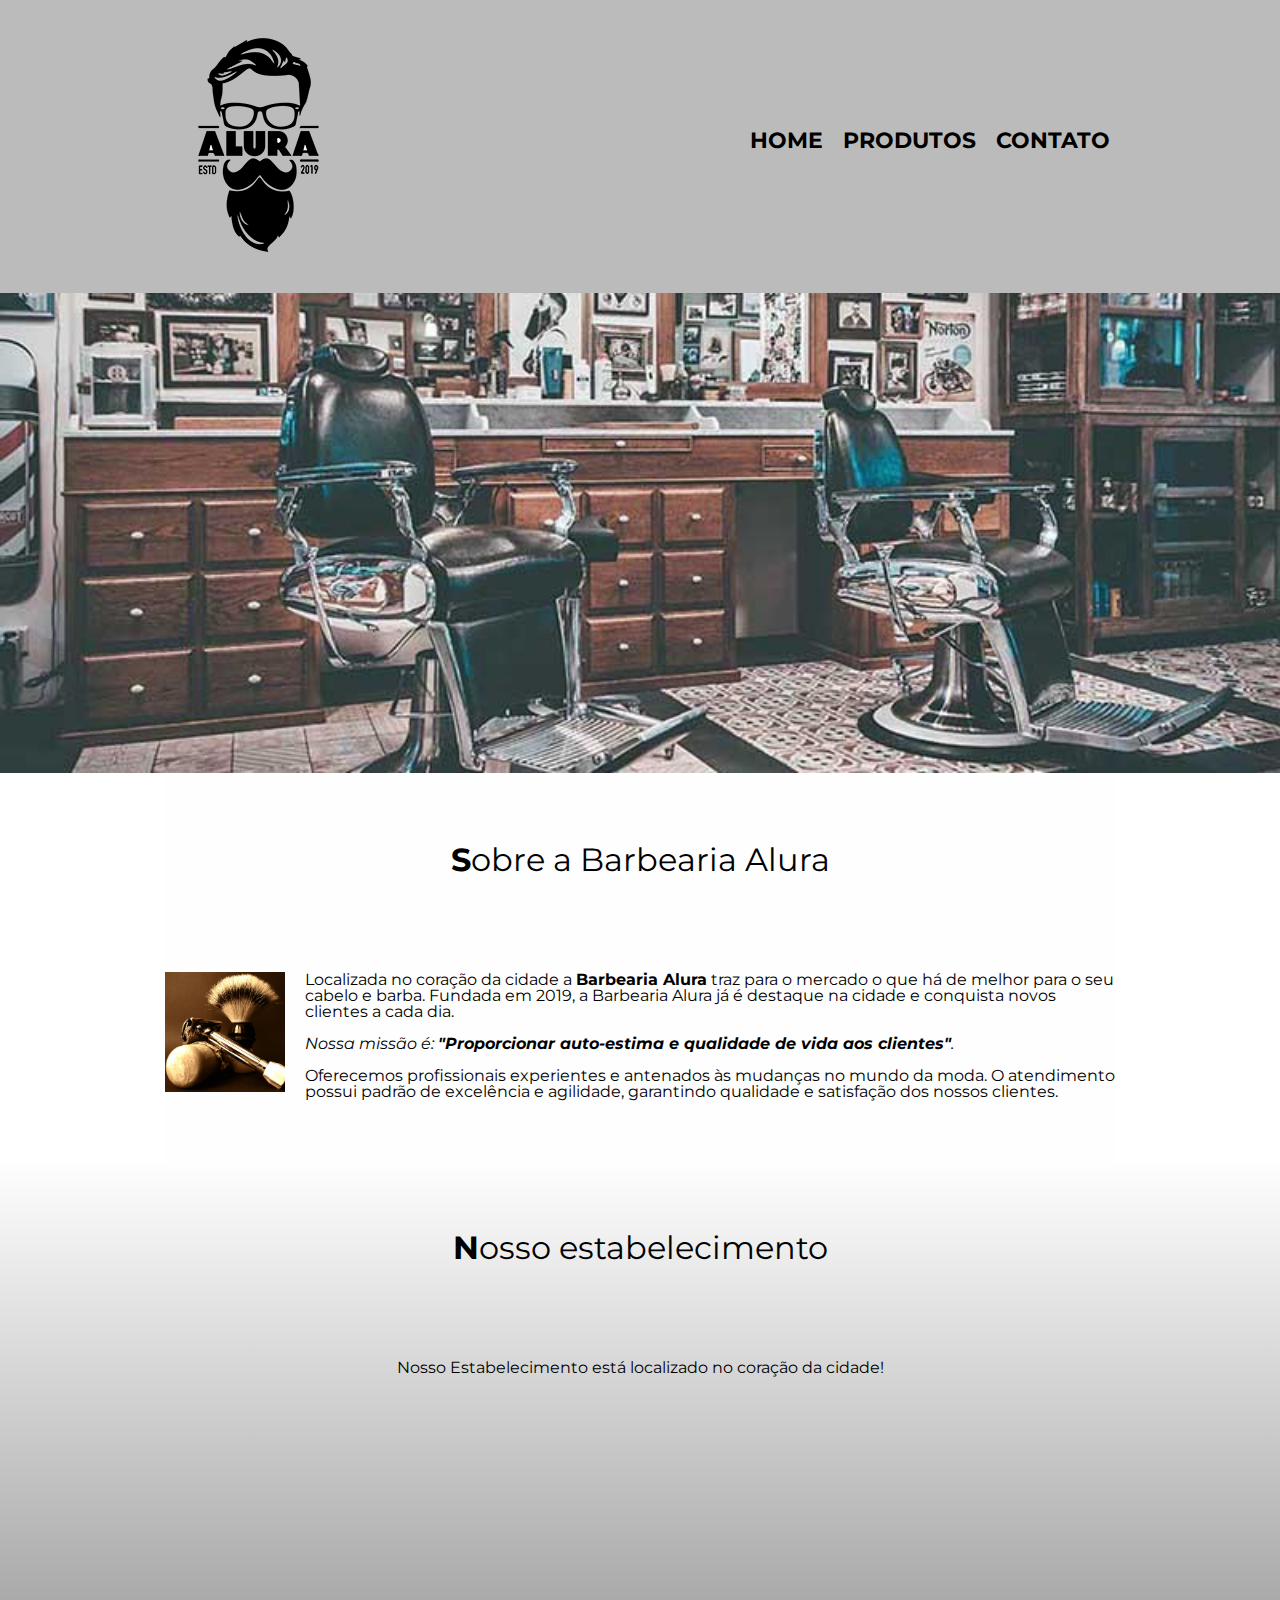
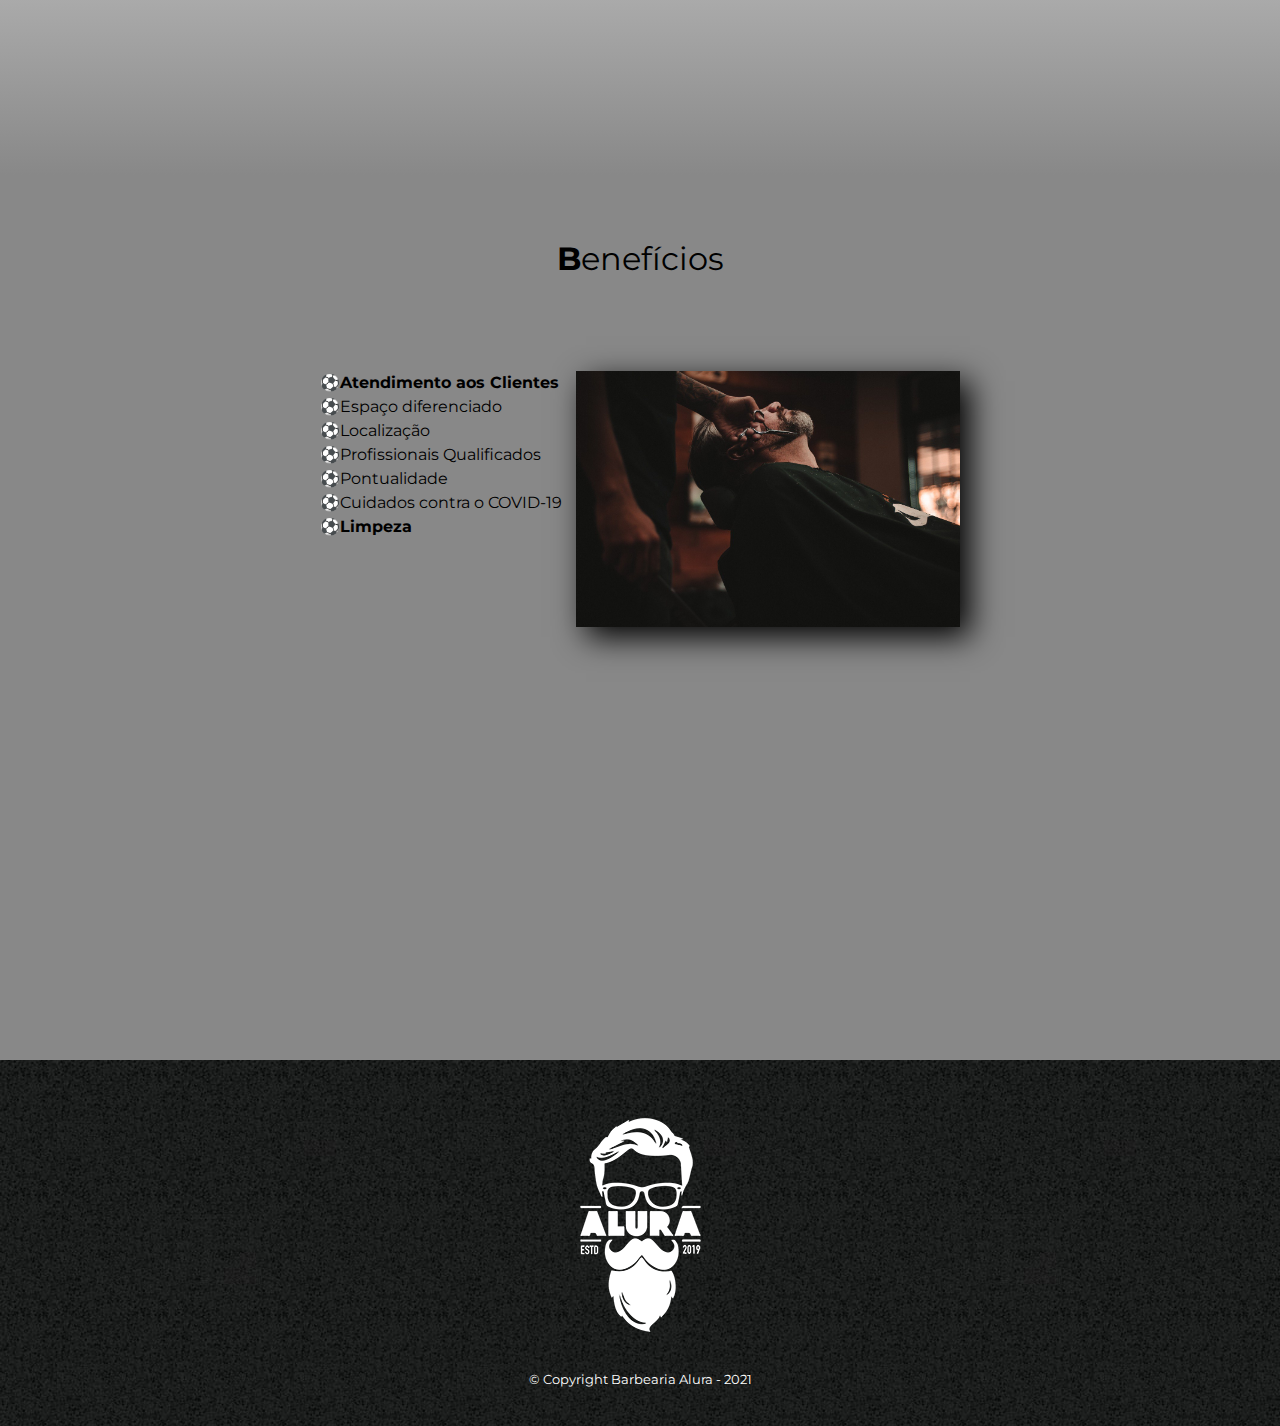
==== index.html @ 7a93e282 "Acrescentou-se em section beneficios um item 'educacao'" ====
<!DOCTYPE html>
<html lang="pt-br">
	<head>
		<link rel="stylesheet" href="reset.css">
		<meta charset="UTF-8">
		<meta name="viewport" content="width=device-width">
		<title>Barbearia Alura</title>
		<link rel="stylesheet" href="style.css">
		<link rel="preconnect" href="https://fonts.gstatic.com">
<link href="https://fonts.googleapis.com/css2?family=Montserrat:wght@200&display=swap" rel="stylesheet">
	</head>

	<body>
		
		<header>
			<div class="caixa">
				<h1><img src="logo.png"></h1>

				<nav>
					<ul>
						<li><a href="index.html">Home</a></li>
						<li><a href="produtos.html">Produtos</a></li>
						<li><a href="contato.html">Contato</a></li>
					</ul>
				</nav>
			</div>
		</header>
		<img class="banner" src="banner.jpg">
	<main>
			<section class="principal">
				<h2 class="titulo-principal">Sobre a Barbearia Alura</h2>
				<img class="utensilios" src="utensilios.jpg" alt="Utensilios de um Barbeiro.">
		 
				<p>Localizada no coração da cidade a <strong>Barbearia Alura</strong> traz para o mercado o que há de melhor para o seu cabelo e barba. Fundada em 2019, a Barbearia Alura já é destaque na cidade e conquista novos clientes a cada dia.</p>
				
				<p id="missao"><em>Nossa missão é: <strong>"Proporcionar auto-estima e qualidade de vida aos clientes"</strong>.</em></p>

				<p>Oferecemos profissionais experientes e antenados às mudanças no mundo da moda. O atendimento possui padrão de excelência e agilidade, garantindo qualidade e satisfação dos nossos clientes.</p>
			</section>

			<section class="mapa">
				<h3 class="titulo-principal">Nosso estabelecimento</h3>
				<p>Nosso Estabelecimento está localizado no coração da cidade!</p>
				<div class="mapa-conteudo">
					<iframe src="https://www.google.com/maps/embed?pb=!1m18!1m12!1m3!1d3838.8675439814474!2d-48.08841570116213!3d-15.81093675462924!2m3!1f0!2f0!3f0!3m2!1i1024!2i768!4f13.1!3m3!1m2!1s0x935bccc847aa7519%3A0x67a7cc1667279253!2s37%20-%20St.%20J%20Norte%20-%20Taguatinga%2C%20Bras%C3%ADlia%20-%20DF%2C%2072140-460!5e0!3m2!1spt-BR!2sbr!4v1617663995310!5m2!1spt-BR!2sbr" width="100%" height="300" style="border:0;" allowfullscreen="" loading="lazy"></iframe>
				</div>
			</section>
		<section class="beneficios">
			<h3 class="titulo-principal">Benefícios</h3>
			<div class="conteudo-beneficios">
				<ul class="lista-beneficios">
					<li class="itens">Atendimento aos Clientes</li>
					<li class="itens">Espaço diferenciado</li>
					<li class="itens">Localização</li>
					<li class="itens">Profissionais Qualificados</li>
					<li class="itens">Pontualidade</li>
					<li class="itens">Cuidados contra o COVID-19</li>
					<li class="itens">Limpeza</li>


				</ul><img src="beneficios.jpg" class="imagem-beneficios">
			</div>

			<div class="video">
				<iframe width="100%" height="315" src="https://www.youtube.com/embed/Vx99n8pTl4g" title="YouTube video player" frameborder="0" allow="accelerometer; autoplay; clipboard-write; encrypted-media; gyroscope; picture-in-picture" allowfullscreen></iframe>
			</div>
		</section>	

	</main>	
	</body>


		<footer>
			<img src="logo-branco.png">
			<p class="copyright">&copy; Copyright Barbearia Alura - 2021</p>
		</footer>
	</body>
</html>
</html>
---- style.css ----
header {
	background: #BBBBBB;
	padding: 20px 0;
}

.caixa {
	position: relative;
	width: 940px;
	margin: 0 auto;
}

nav {
	position: absolute;
	top: 110px;
	right: 0;
	font-weight: bold;
}

nav li {
	display: inline;
	margin: 0 0 0 15px;
	font-weight: bold;
}

nav a {
	text-transform: uppercase;
	color: #000000;
	font-weight: bold;
	font-size: 22px;
	text-decoration: none;
}

nav a:hover {
	color: #C78C19;
	text-decoration: underline;
}

.produtos {
	width: 940px;
	margin: 0 auto;
	padding: 50px 0;
}

.produtos li {
	display: inline-block;
	text-align: center;
	width: 30%;
	vertical-align: top;
	margin: 0 1.5%;
	padding: 30px 20px;
	box-sizing: border-box;
	border: 2px solid #000000;
	border-radius: 10px;
}

.produtos li:hover {
	border-color: #C78C19;
}

.produtos li:active {
	border-color: #088C19;	
}

.produtos li:hover h2 {
	font-size: 34px;
}

.produtos h2 {
	font-size: 30px;
	font-weight: bold;
}

.produto-descricao {
	font-size: 18px;
}

.produto-preco {
	font-size: 22px;
	font-weight: bold;
	margin-top: 10px;
}
body{
	font-family: 'Montserrat', sans-serif;
}

footer {
	text-align: center;
	background: url("bg.jpg");
	padding: 40px 0;
}

.copyright {
	color: #FFFFFF;
	font-size: 13px;
	margin: 20px 0 0;
}

/* Página de contato */
.contato {
	width: 940px;
	margin: 40px auto;
}
.nome{
	padding: 5px;
}
.email{
	padding: 5px;
}
.telefone{
	padding: 5px;
}
.mensagem{
	padding: 5px;
}

.contato label, .input-group legend {
	display: block;
	margin: 0 0 5px;
	font-size: 20px;
}

.campo-padrao, textarea {
	display: block;
	margin: 0 0 30px;
	padding: 10px 20px;
	width: 50%;
	border: 1px solid #aaa;
}

.input-group {
	margin: 0 0 20px;
}

.newsletter {
	margin: 0 0 20px;
}

.botao {
	margin: 20px 0 0;
	width: 30%;
	padding: 10px 20px;
	font-size: 24px;
	display: inline-block;
	background: orange;
	color: white;
	border: none;
	border-radius: 5px;
	transition: 1s;
}

.botao:hover {
	cursor: pointer;
	transform: scale(1.2);	
}

.funcionamento {
	width: 940px;
	margin: 0 auto 40px;
}

table {
	margin: 10px 0 0;
}

th  {
	background: #777777;
	color: #FFFFFF;
}


td, th {
	border: 1px solid #000000;
	padding: 5px 20px;
}
main{
	
}
form{
	margin: 40px 0;
}
.mensagem{
	padding: 20px;
}
form label, form legend {
	display: block;
	font-size: 20px;
	margin: 0 0 10px;
}
.checkbox{
	padding: 20px;
}
.imput-padrao{
	display: block;
	margin: 0 0 20px;
	padding: 10px 25px;
	width: 50%;
}
.cont{
	padding: 10px;
}
.envia{
	width: 40%;
	padding: 15px 0px;
	background: orange;
	color: white;
	font-weight: bold;
	font-size: 18px;
	border: none;
	border-radius: 5px;
	transition: 1.5s all;

}
.envia:hover{
	background: darkred;
	transform: scale(1.2);
	transform: rotate();
}
table{
	margin: 20px 0 40px;
}
thead{
	background: #000000;
	color: white;
	font-weight:bold;
}
td, th{
	border: 1px solid #000000;
	padding: 8px 15px;
}
/* css da página inicial */
.banner{
	width: 100%;
}
.titulo-principal{
	text-align: center;
	font-size: 2em;
	margin: 20px 0 3em;
	clear: left;
}
.principal{
	padding: 3em 0;
	background: #FEFEFE;
	width: 950px;
	margin: 0 auto;
}
.titulo-principal:first-letter{
	font-weight: bold;

}

.principal p{
	margin: 0 0 1em;

}
.utensilios{
	width: 120px;
	float: left;
	margin: 0 20px 20px 0;
}
.beneficios{
	padding: 3em;
	background: #888888;
	/*box-shadow: inset 0 0 30px #FFFFFF;*/
}
.conteudo-beneficios{
	width: 640px;
	margin: auto;
}
.lista-beneficios{
	width: 40%;
	display: inline-block;
	vertical-align: top;
}
.itens{
	line-height: 1.5;
}
.itens:before{
	content: "⚽"
}
.itens:first-child{
	font-weight: bold;
}
/* se quiser usar o meio, usar nft*/
.itens:last-child{
	font-weight: bold;
}
.imagem-beneficios{
	width: 60%;
	opacity: 1;
	transition: 400ms;
	box-shadow: 10px 10px 30px 0 #000000;
}
.imagem-beneficios:hover{
	opacity: 0.7;
	
}
.mapa{
	padding: 3em 0;
	background: linear-gradient(#FEFEFE, #888888);
	
}
.mapa-conteudo{
	width: 950px;
	margin: 0 auto;
}
.mapa p{
	margin: 0 0 3em;
	text-align: center;
}
.video{
	width: 560px;
	margin: 2em auto;

}
.principal strong{
	font-weight: bold;
}
.principal em{
	font-style: italic;
}
@media screen and (max-width: 480px){
	.caixa, .principal,.conteudo-beneficios, .mapa-conteudo, .video{
		width: auto;
	}
	h1{
		text-align: center;
	}
	nav{
		position: static;
	}
	.lista-beneficios, .imagem-beneficios{
		width: 100%;
	}

}
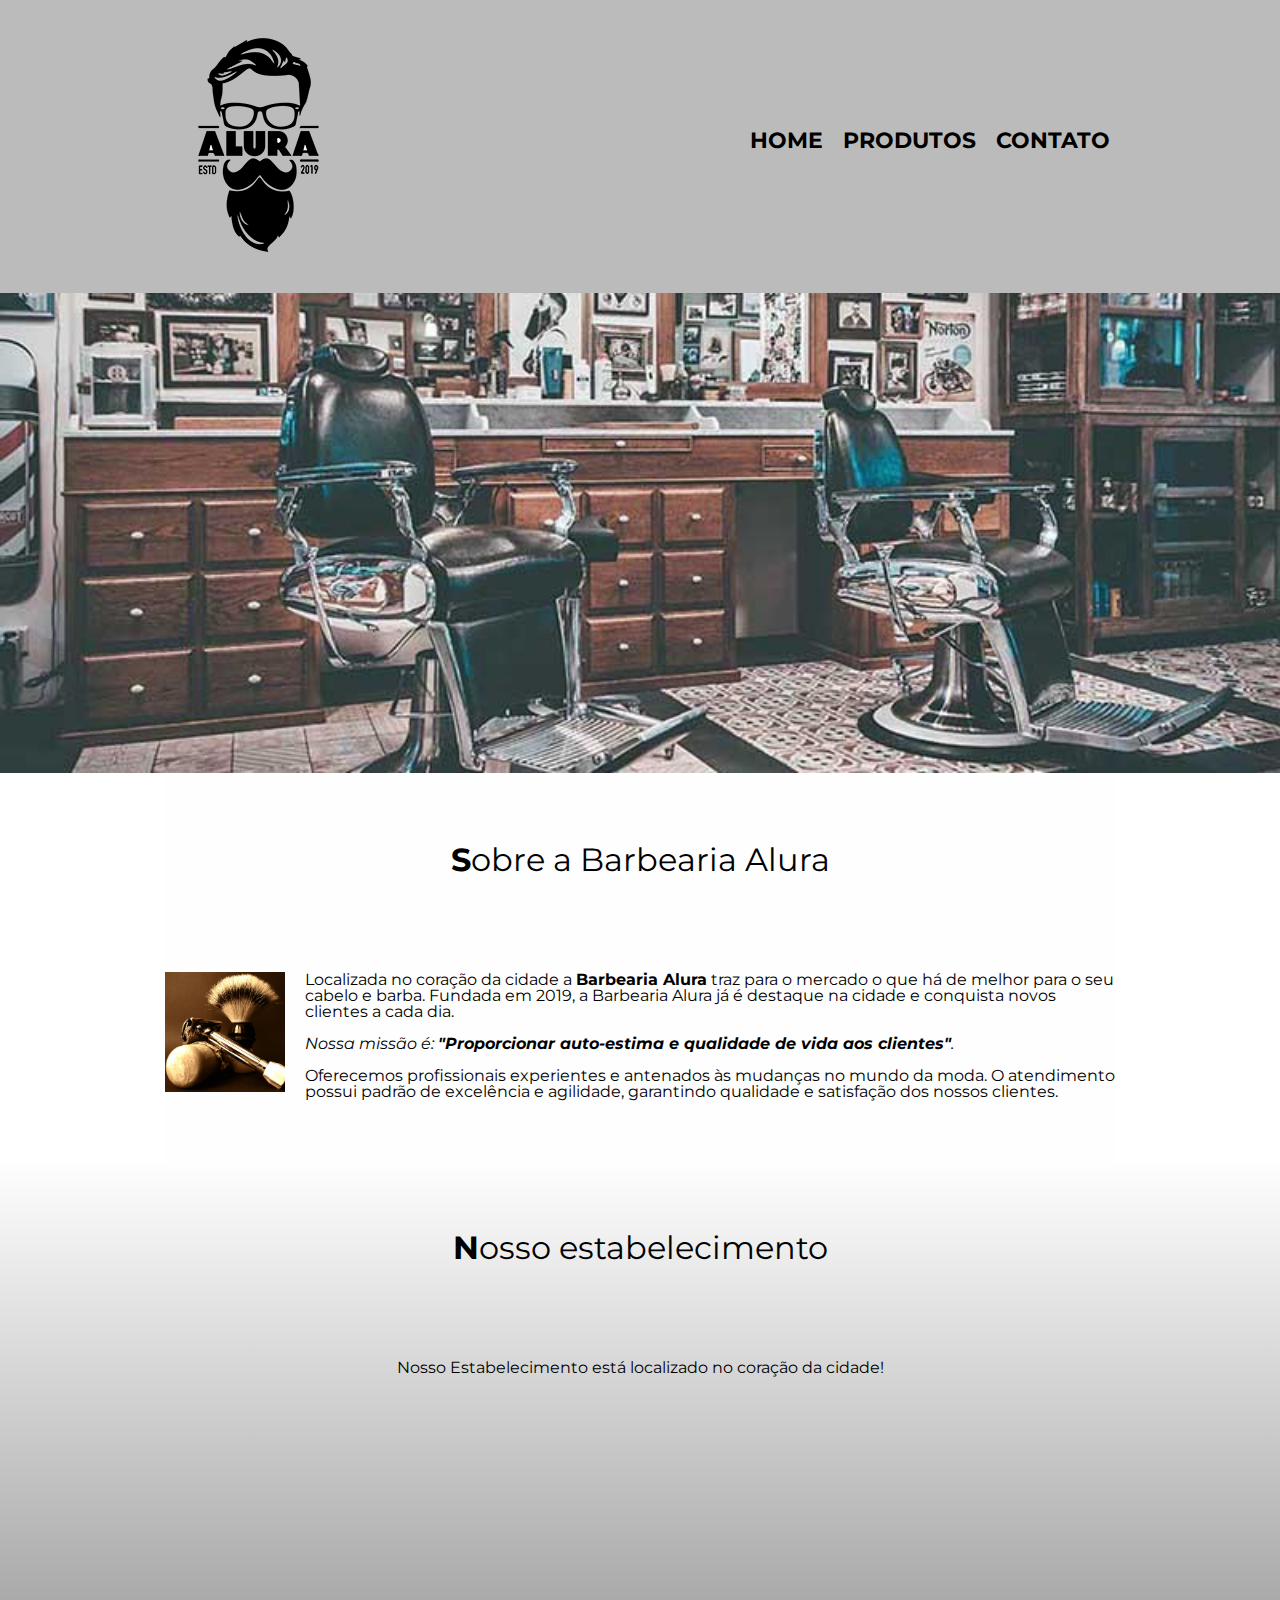
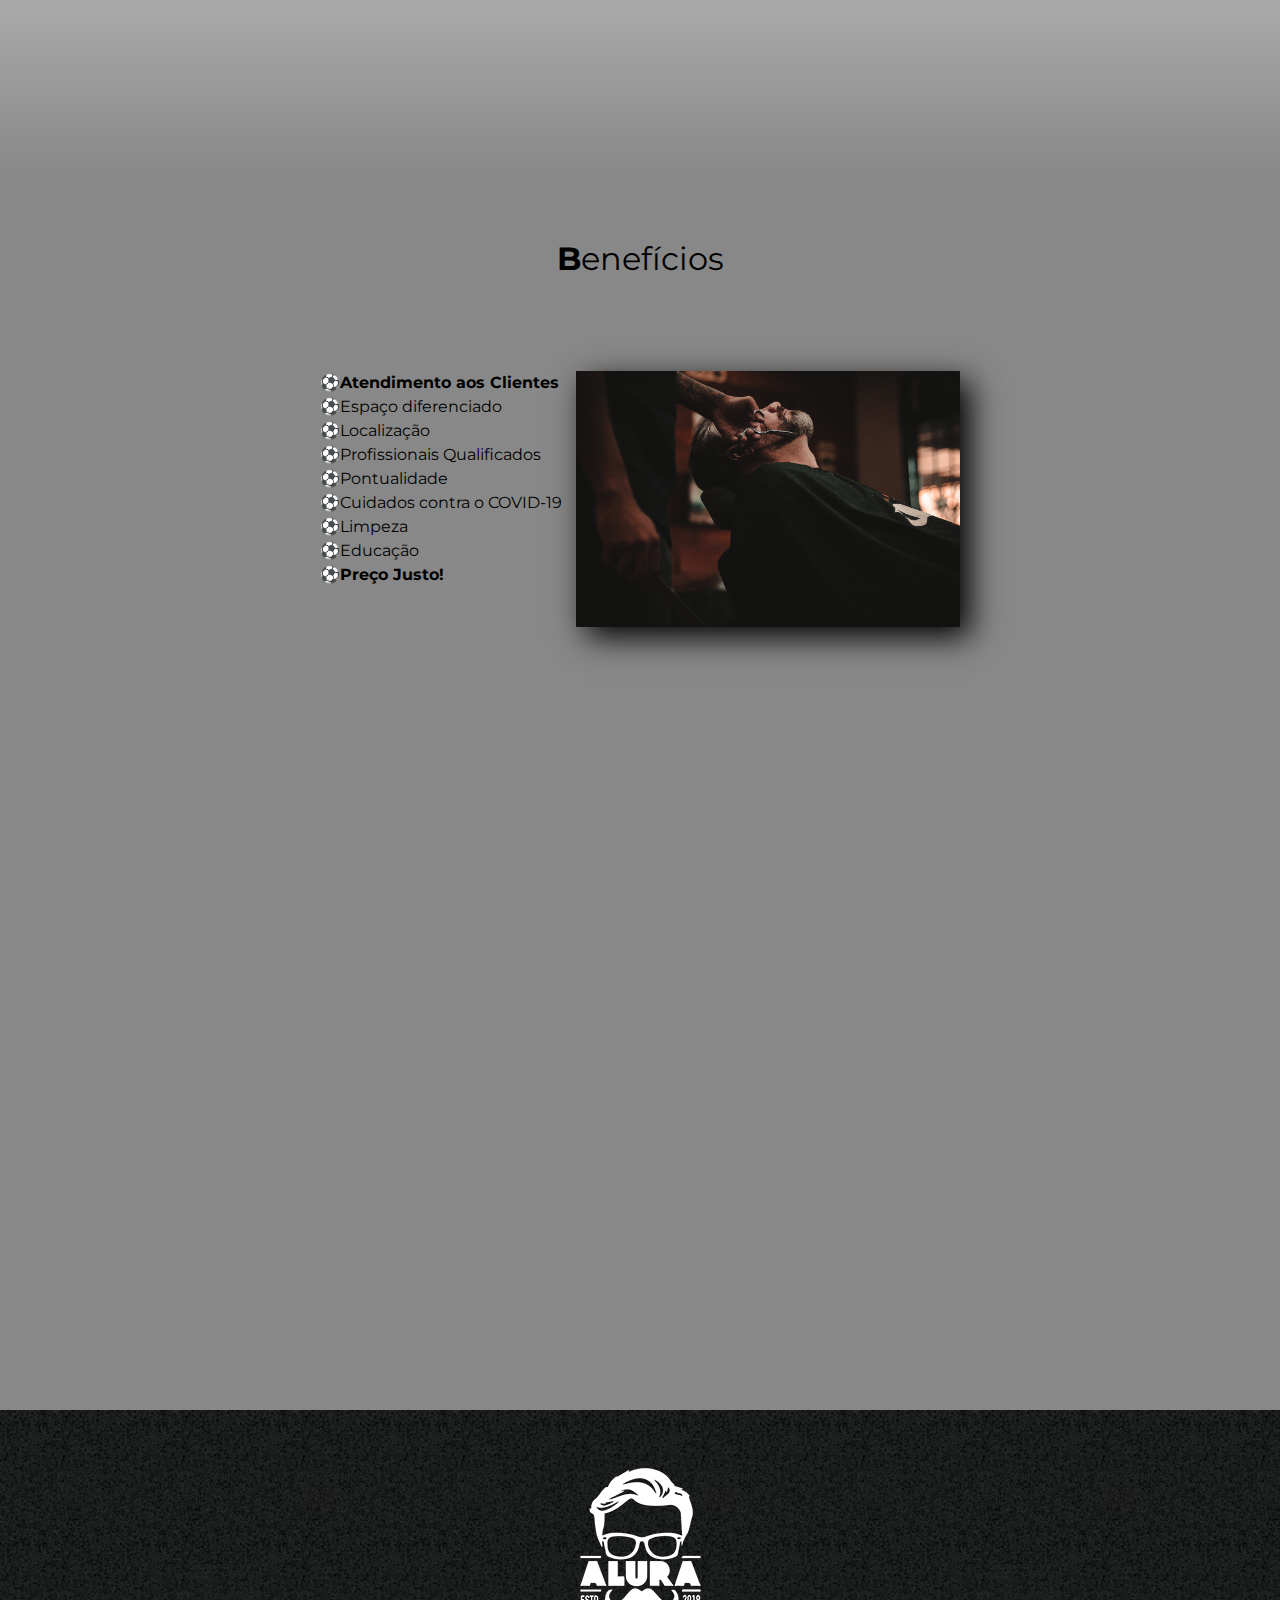
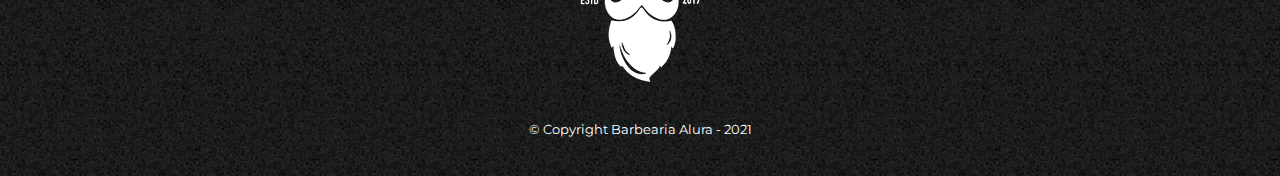
==== commit a878d6d5: "alterando titulo da pagina" ====
--- a/index.html
+++ b/index.html
@@ -11,7 +11,7 @@
 	</head>
 
 	<body>
-		
+
 		<header>
 			<div class="caixa">
 				<h1><img src="logo.png"></h1>
@@ -30,9 +30,9 @@
 			<section class="principal">
 				<h2 class="titulo-principal">Sobre a Barbearia Alura</h2>
 				<img class="utensilios" src="utensilios.jpg" alt="Utensilios de um Barbeiro.">
-		 
+
 				<p>Localizada no coração da cidade a <strong>Barbearia Alura</strong> traz para o mercado o que há de melhor para o seu cabelo e barba. Fundada em 2019, a Barbearia Alura já é destaque na cidade e conquista novos clientes a cada dia.</p>
-				
+
 				<p id="missao"><em>Nossa missão é: <strong>"Proporcionar auto-estima e qualidade de vida aos clientes"</strong>.</em></p>
 
 				<p>Oferecemos profissionais experientes e antenados às mudanças no mundo da moda. O atendimento possui padrão de excelência e agilidade, garantindo qualidade e satisfação dos nossos clientes.</p>
@@ -56,6 +56,10 @@
 					<li class="itens">Pontualidade</li>
 					<li class="itens">Cuidados contra o COVID-19</li>
 					<li class="itens">Limpeza</li>
+					<li class="itens">Educação</li>
+					<li class="itens">Preço Justo!</li>
+
+
 
 
 				</ul><img src="beneficios.jpg" class="imagem-beneficios">
@@ -64,9 +68,14 @@
 			<div class="video">
 				<iframe width="100%" height="315" src="https://www.youtube.com/embed/Vx99n8pTl4g" title="YouTube video player" frameborder="0" allow="accelerometer; autoplay; clipboard-write; encrypted-media; gyroscope; picture-in-picture" allowfullscreen></iframe>
 			</div>
-		</section>	
+			<div class="video">
 
-	</main>	
+				<iframe width="560" height="315" src="https://www.youtube.com/embed/SYSj3KPiVfg" title="YouTube video player" frameborder="0" allow="accelerometer; autoplay; clipboard-write; encrypted-media; gyroscope; picture-in-picture" allowfullscreen></iframe>
+
+			</div>
+		</section>
+
+	</main>
 	</body>
 
 
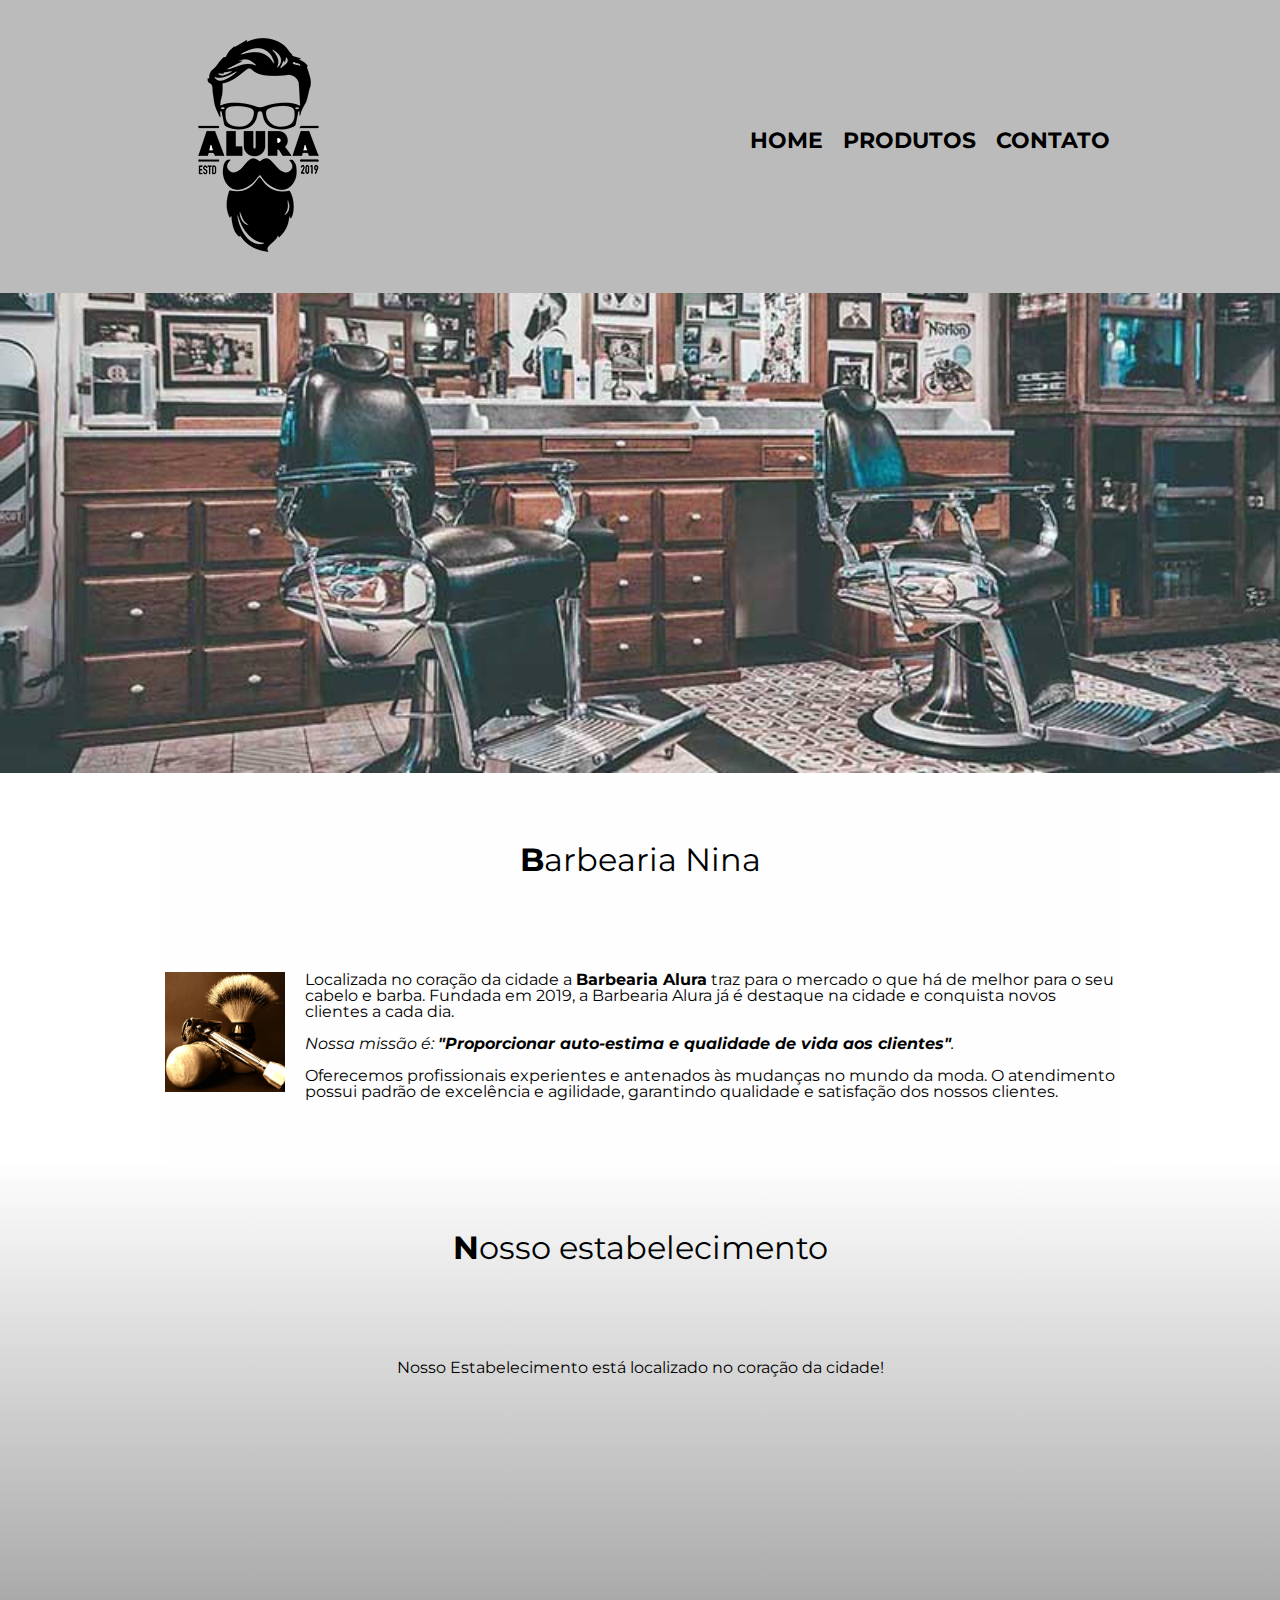
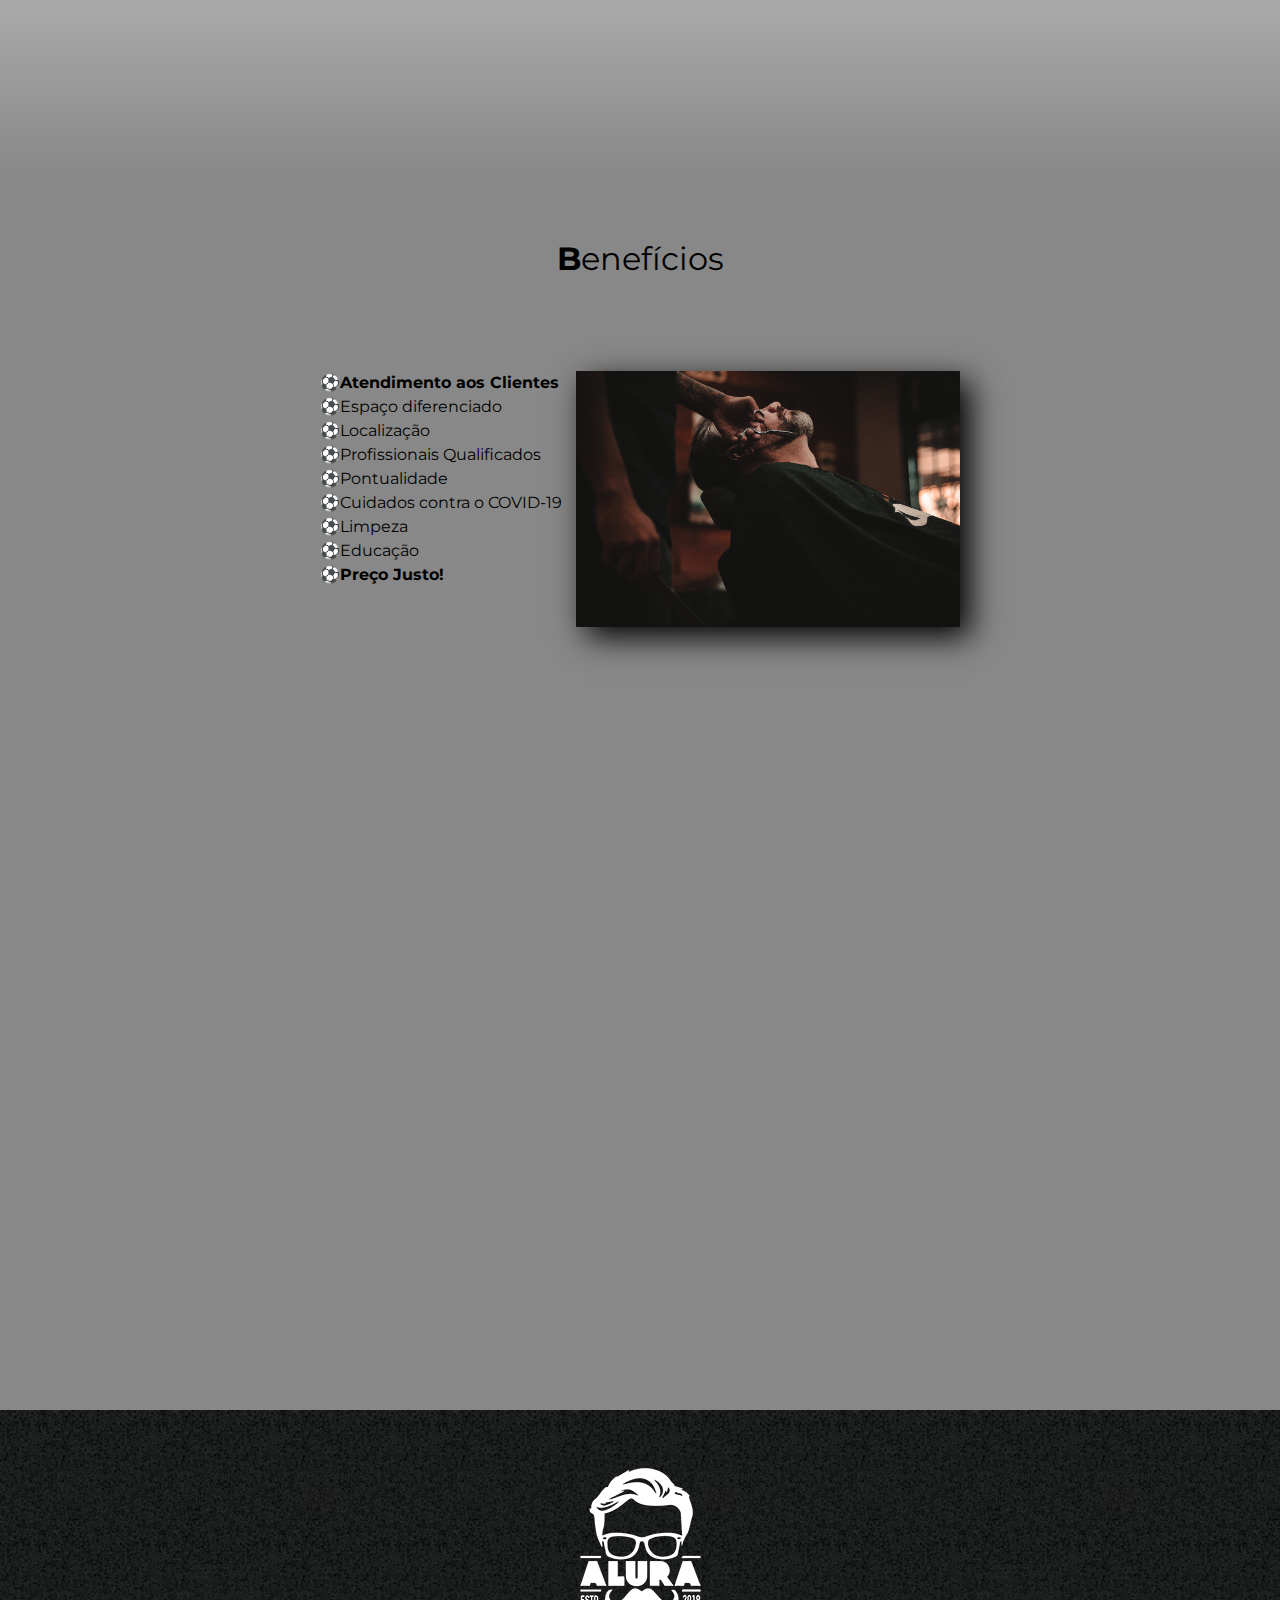
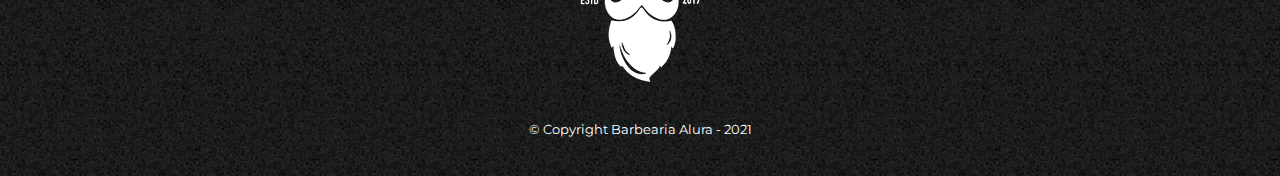
==== commit a5924047: "alterei o ano de 2019 para 2018" ====
--- a/index.html
+++ b/index.html
@@ -21,6 +21,8 @@
 						<li><a href="index.html">Home</a></li>
 						<li><a href="produtos.html">Produtos</a></li>
 						<li><a href="contato.html">Contato</a></li>
+
+
 					</ul>
 				</nav>
 			</div>
@@ -28,7 +30,7 @@
 		<img class="banner" src="banner.jpg">
 	<main>
 			<section class="principal">
-				<h2 class="titulo-principal">Sobre a Barbearia Alura</h2>
+				<h2 class="titulo-principal">Barbearia Nina</h2>
 				<img class="utensilios" src="utensilios.jpg" alt="Utensilios de um Barbeiro.">
 
 				<p>Localizada no coração da cidade a <strong>Barbearia Alura</strong> traz para o mercado o que há de melhor para o seu cabelo e barba. Fundada em 2019, a Barbearia Alura já é destaque na cidade e conquista novos clientes a cada dia.</p>
--- a/style.css
+++ b/style.css
@@ -58,7 +58,7 @@
 }
 
 .produtos li:active {
-	border-color: #088C19;	
+	border-color: #088C19;
 }
 
 .produtos li:hover h2 {
@@ -150,7 +150,7 @@
 
 .botao:hover {
 	cursor: pointer;
-	transform: scale(1.2);	
+	transform: scale(1.2);
 }
 
 .funcionamento {
@@ -173,7 +173,7 @@
 	padding: 5px 20px;
 }
 main{
-	
+
 }
 form{
 	margin: 40px 0;
@@ -292,12 +292,12 @@
 }
 .imagem-beneficios:hover{
 	opacity: 0.7;
-	
+
 }
 .mapa{
 	padding: 3em 0;
 	background: linear-gradient(#FEFEFE, #888888);
-	
+
 }
 .mapa-conteudo{
 	width: 950px;
@@ -332,4 +332,4 @@
 		width: 100%;
 	}
 
-}+}
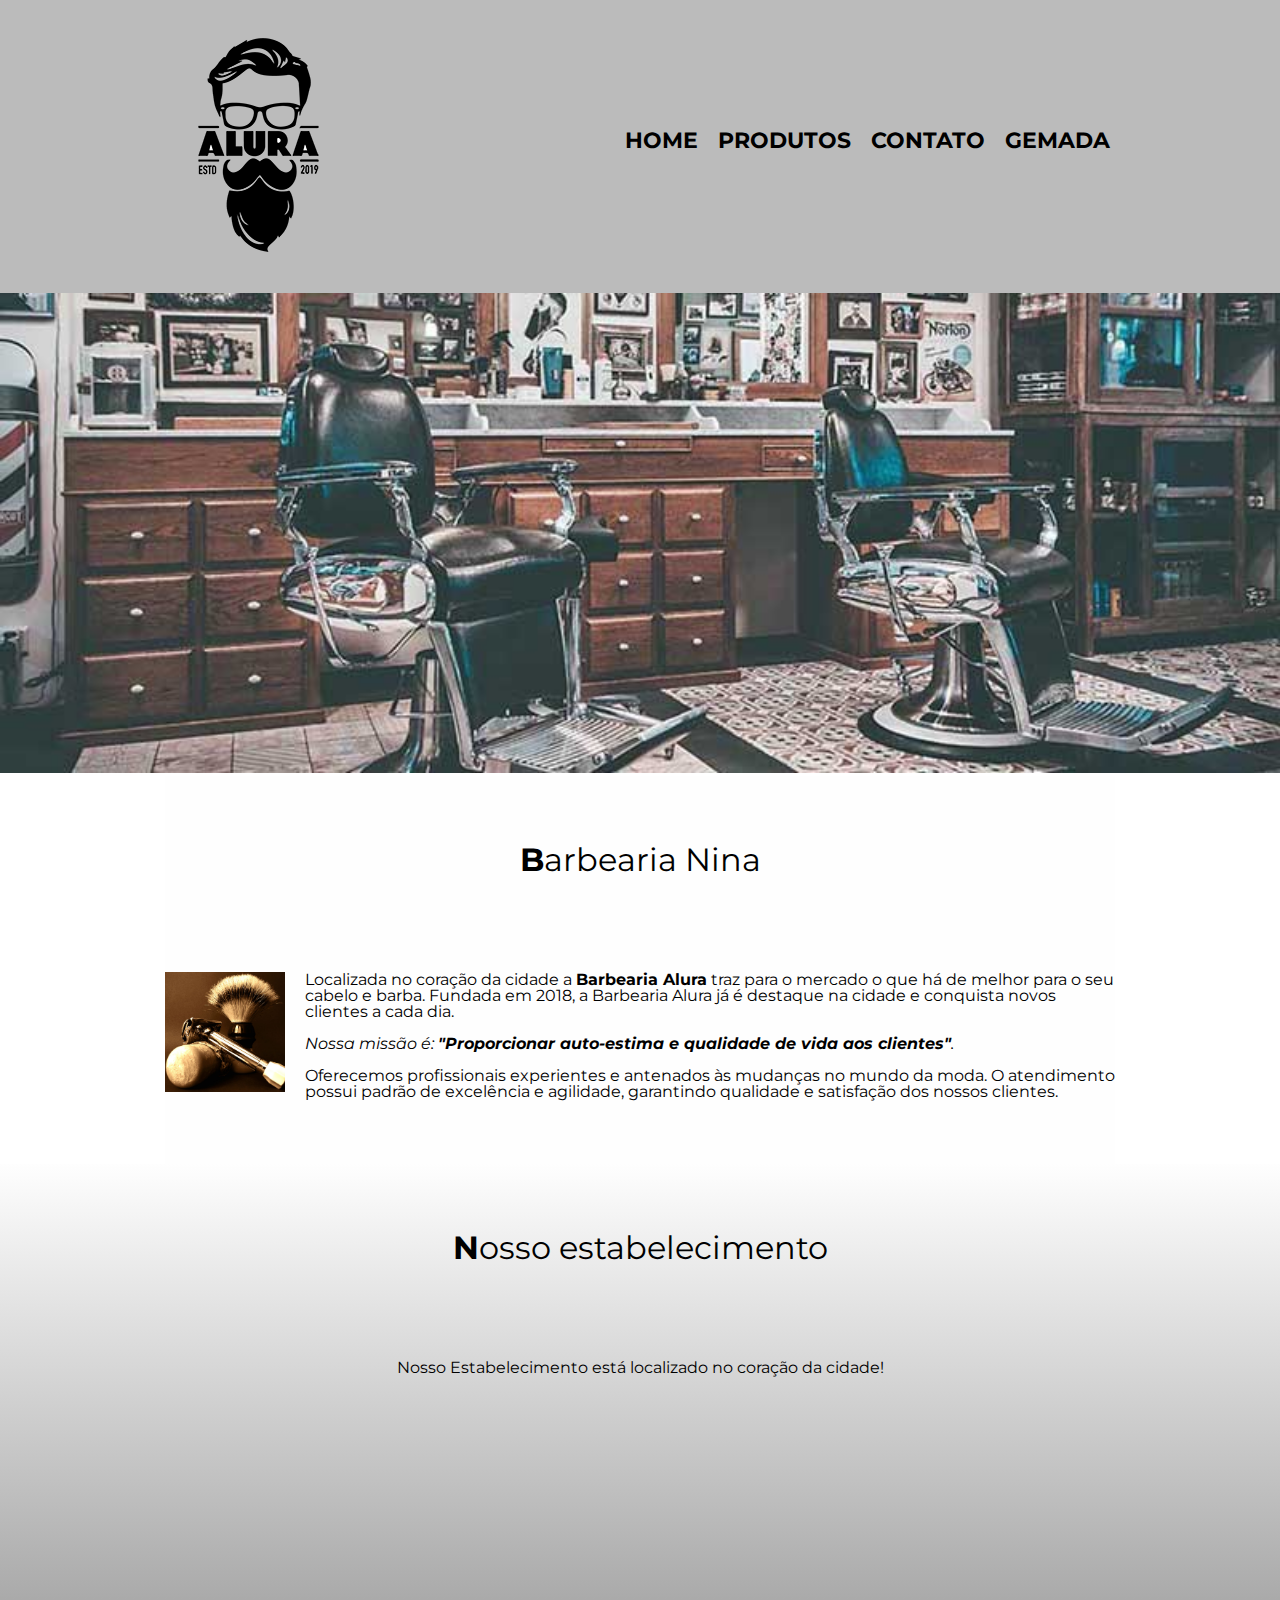
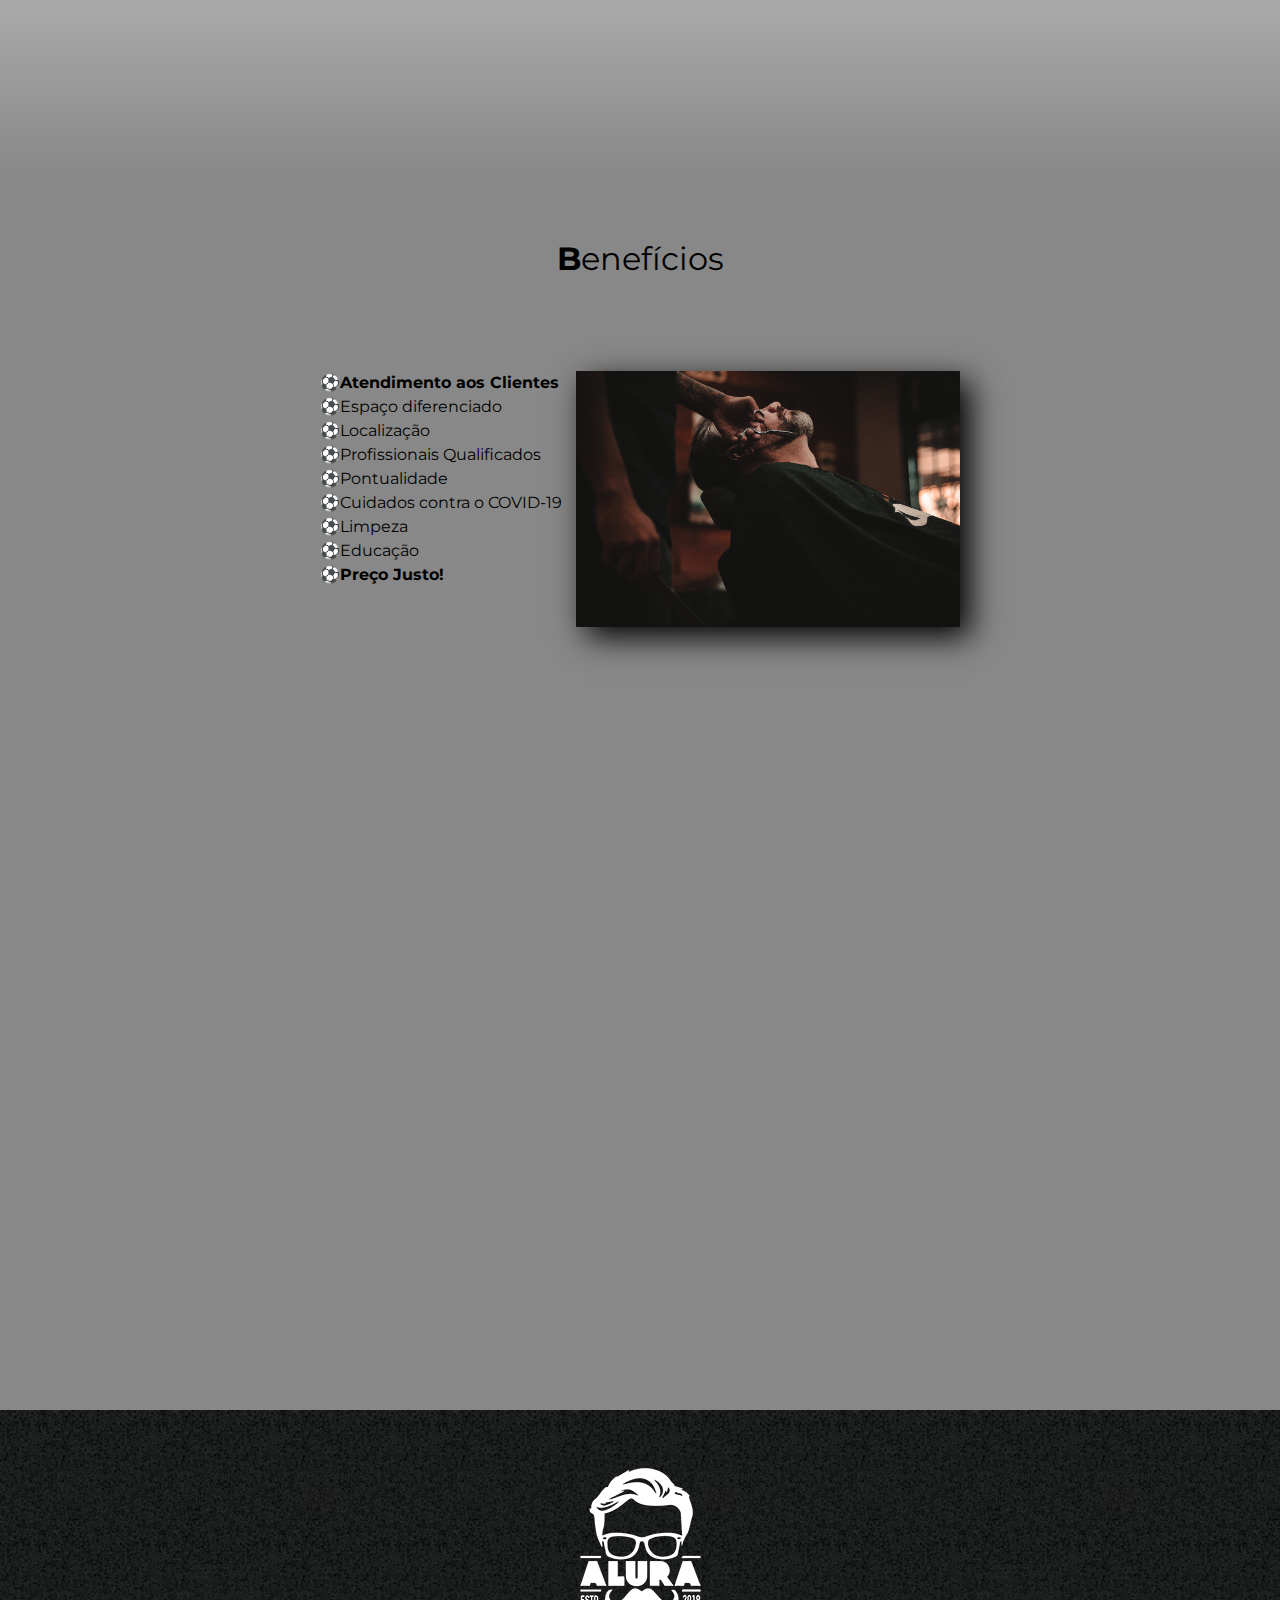
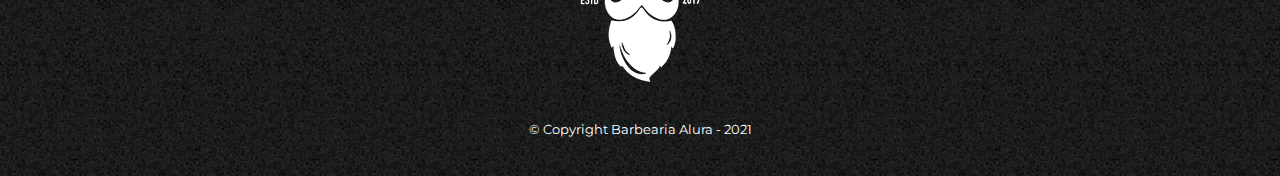
==== commit 477d12c1: "acrescentada gemada a lista" ====
--- a/index.html
+++ b/index.html
@@ -21,6 +21,7 @@
 						<li><a href="index.html">Home</a></li>
 						<li><a href="produtos.html">Produtos</a></li>
 						<li><a href="contato.html">Contato</a></li>
+						<li><a href="Gemada.html">Gemada</a></li>
 
 
 					</ul>
@@ -33,7 +34,7 @@
 				<h2 class="titulo-principal">Barbearia Nina</h2>
 				<img class="utensilios" src="utensilios.jpg" alt="Utensilios de um Barbeiro.">
 
-				<p>Localizada no coração da cidade a <strong>Barbearia Alura</strong> traz para o mercado o que há de melhor para o seu cabelo e barba. Fundada em 2019, a Barbearia Alura já é destaque na cidade e conquista novos clientes a cada dia.</p>
+				<p>Localizada no coração da cidade a <strong>Barbearia Alura</strong> traz para o mercado o que há de melhor para o seu cabelo e barba. Fundada em 2018, a Barbearia Alura já é destaque na cidade e conquista novos clientes a cada dia.</p>
 
 				<p id="missao"><em>Nossa missão é: <strong>"Proporcionar auto-estima e qualidade de vida aos clientes"</strong>.</em></p>
 
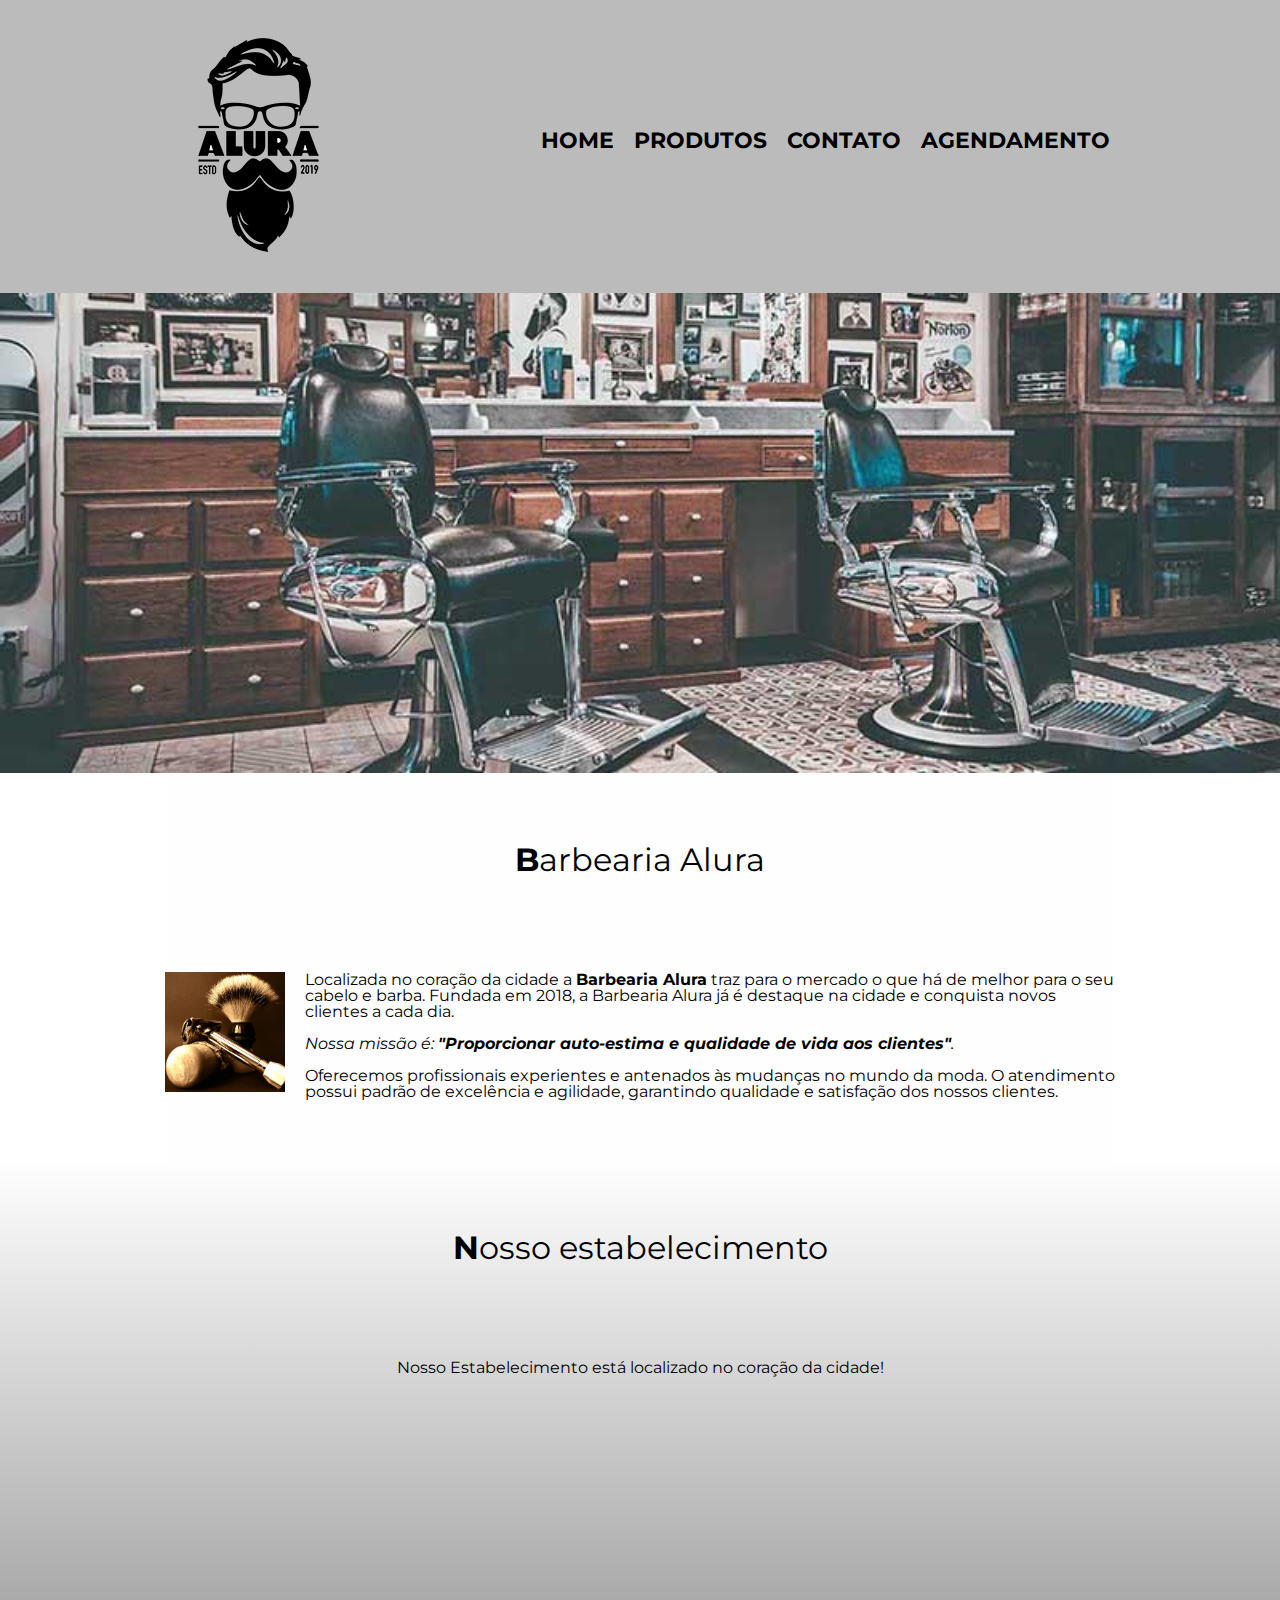
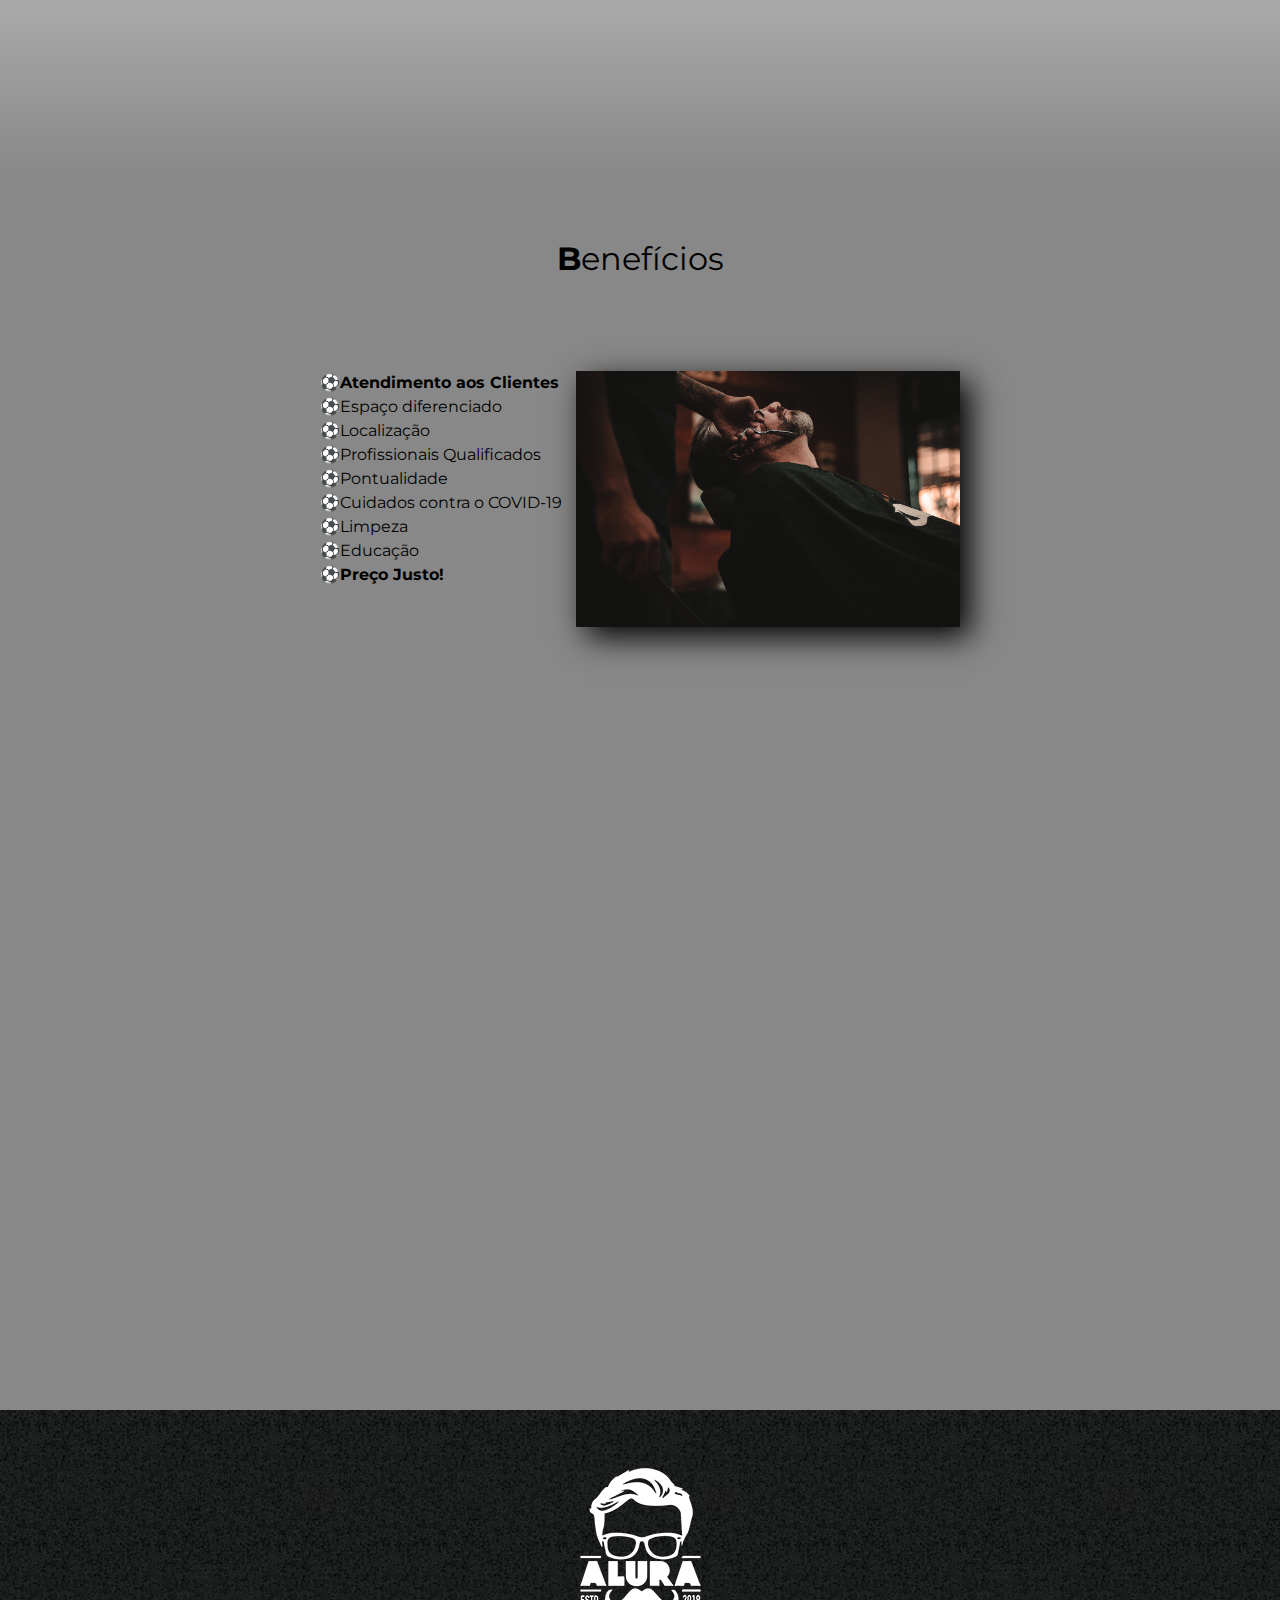
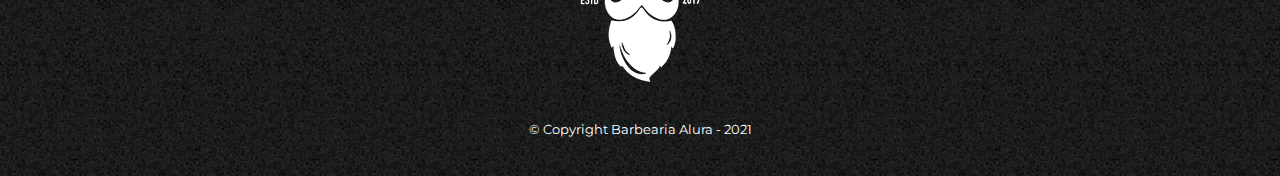
==== commit a972a9fb: "retirei as alteracoes bestas que eu fiz" ====
--- a/index.html
+++ b/index.html
@@ -21,7 +21,7 @@
 						<li><a href="index.html">Home</a></li>
 						<li><a href="produtos.html">Produtos</a></li>
 						<li><a href="contato.html">Contato</a></li>
-						<li><a href="Gemada.html">Gemada</a></li>
+						<li><a href="Gemada.html"> Agendamento </a></li>
 
 
 					</ul>
@@ -31,7 +31,7 @@
 		<img class="banner" src="banner.jpg">
 	<main>
 			<section class="principal">
-				<h2 class="titulo-principal">Barbearia Nina</h2>
+				<h2 class="titulo-principal">Barbearia Alura</h2>
 				<img class="utensilios" src="utensilios.jpg" alt="Utensilios de um Barbeiro.">
 
 				<p>Localizada no coração da cidade a <strong>Barbearia Alura</strong> traz para o mercado o que há de melhor para o seu cabelo e barba. Fundada em 2018, a Barbearia Alura já é destaque na cidade e conquista novos clientes a cada dia.</p>
@@ -73,7 +73,7 @@
 			</div>
 			<div class="video">
 
-				<iframe width="560" height="315" src="https://www.youtube.com/embed/SYSj3KPiVfg" title="YouTube video player" frameborder="0" allow="accelerometer; autoplay; clipboard-write; encrypted-media; gyroscope; picture-in-picture" allowfullscreen></iframe>
+				<iframe width="100%" height="315" src="https://www.youtube.com/embed/SYSj3KPiVfg" title="YouTube video player" frameborder="0" allow="accelerometer; autoplay; clipboard-write; encrypted-media; gyroscope; picture-in-picture" allowfullscreen></iframe>
 
 			</div>
 		</section>
--- a/style.css
+++ b/style.css
@@ -58,7 +58,7 @@
 }
 
 .produtos li:active {
-	border-color: #088C19;
+	border-color: #088C19;	
 }
 
 .produtos li:hover h2 {
@@ -150,7 +150,7 @@
 
 .botao:hover {
 	cursor: pointer;
-	transform: scale(1.2);
+	transform: scale(1.2);	
 }
 
 .funcionamento {
@@ -173,7 +173,7 @@
 	padding: 5px 20px;
 }
 main{
-
+	
 }
 form{
 	margin: 40px 0;
@@ -292,12 +292,12 @@
 }
 .imagem-beneficios:hover{
 	opacity: 0.7;
-
+	
 }
 .mapa{
 	padding: 3em 0;
 	background: linear-gradient(#FEFEFE, #888888);
-
+	
 }
 .mapa-conteudo{
 	width: 950px;
@@ -332,4 +332,4 @@
 		width: 100%;
 	}
 
-}
+}